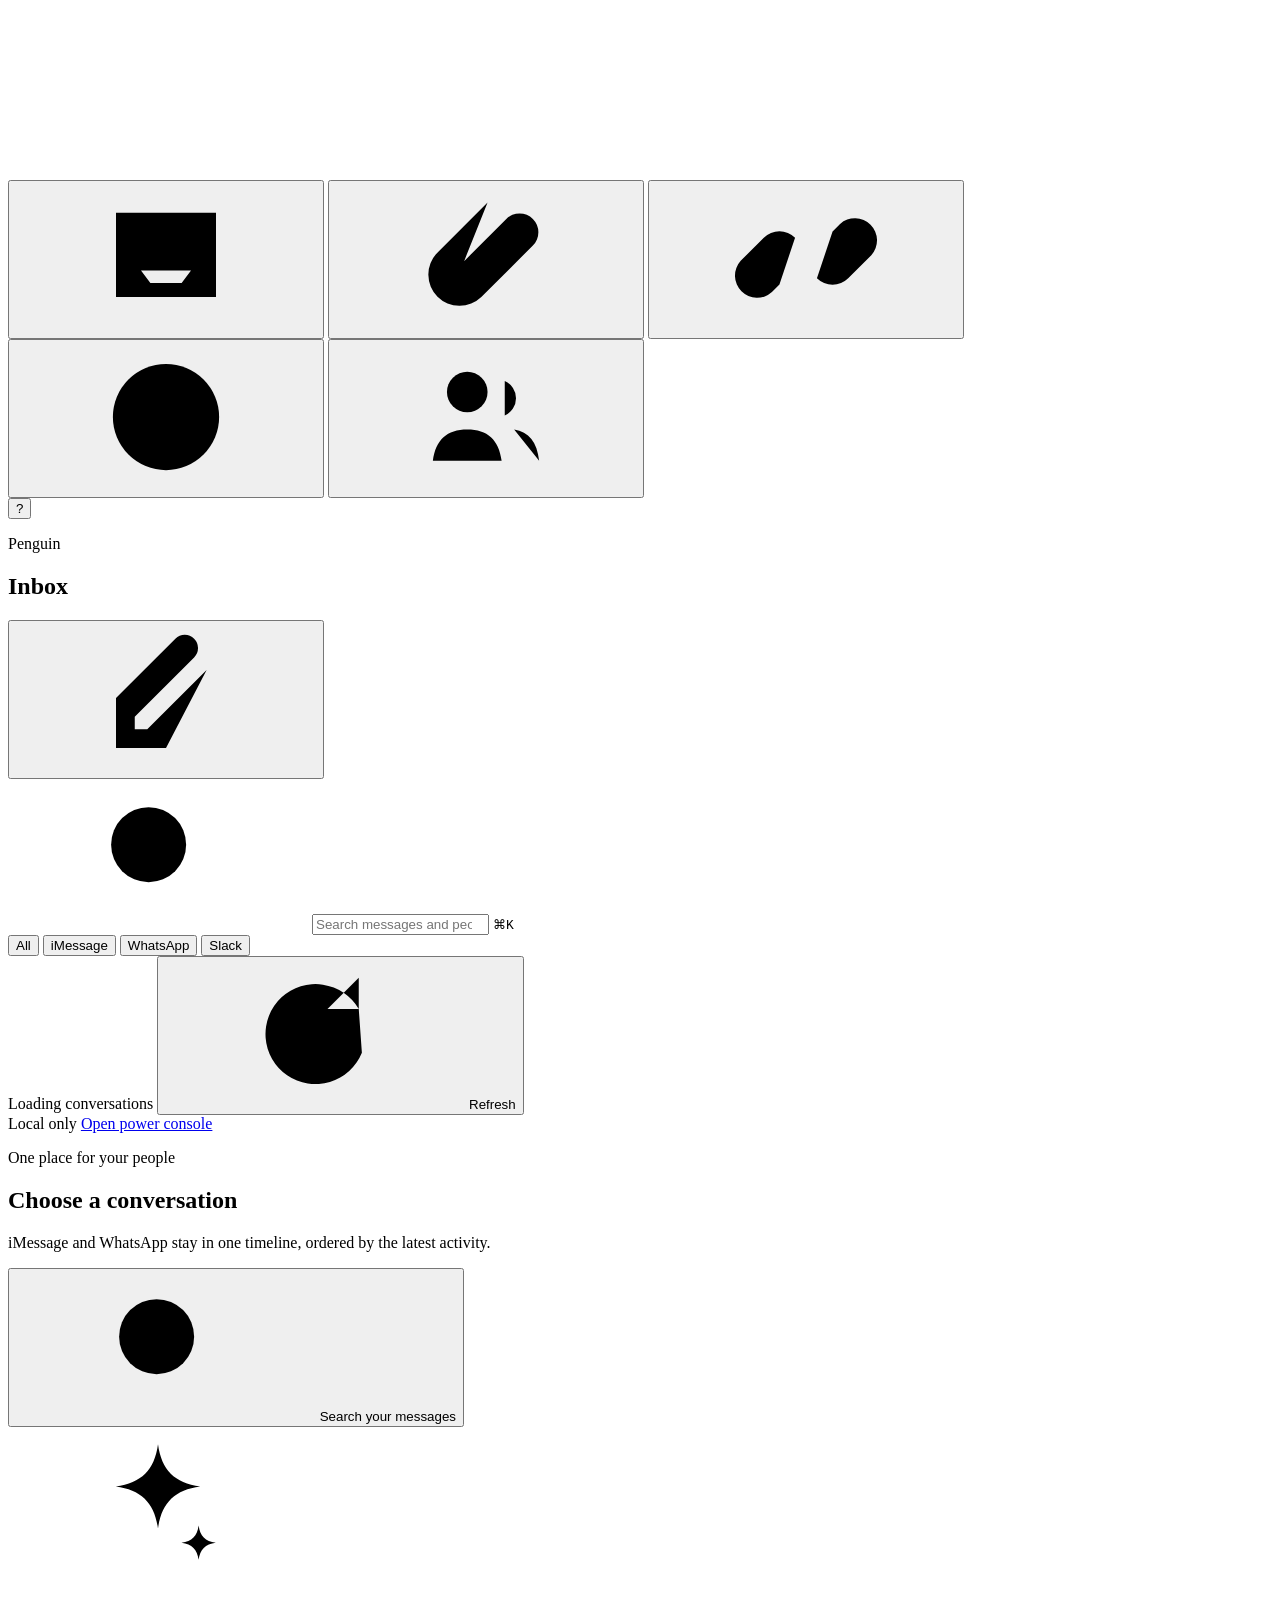
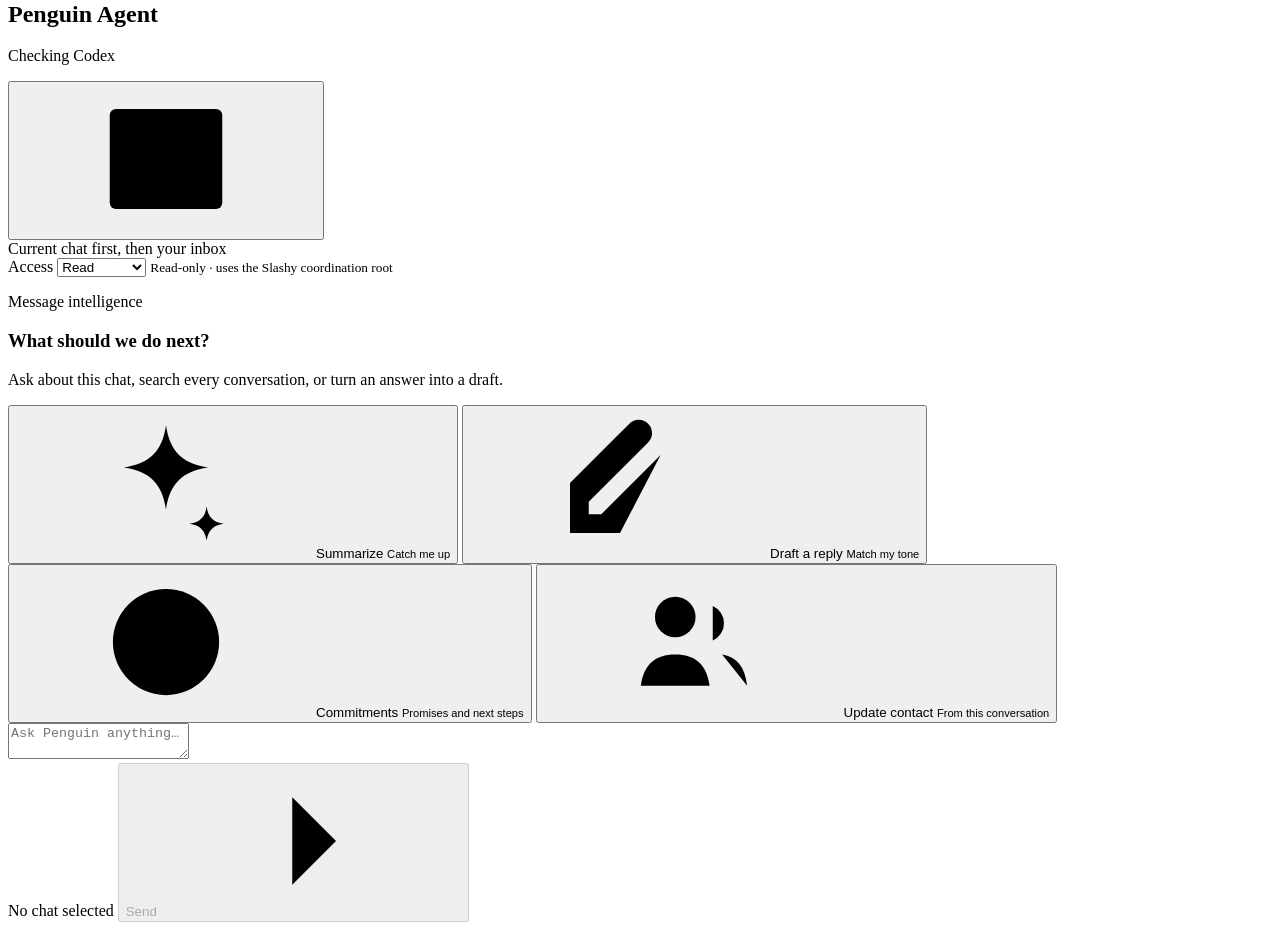
==== server/ui/inbox.html @ b7a78e9c "fix(ui): harden live QA and cache startup" ====
<!doctype html>
<html lang="en">
  <head>
    <meta charset="utf-8" />
    <meta name="viewport" content="width=device-width, initial-scale=1" />
    <meta name="color-scheme" content="light" />
    <title>Penguin</title>
    <link rel="icon" href="data:," />
    <link rel="stylesheet" href="/penguin-connect/ui/inbox.css" />
  </head>
  <body>
    <svg class="icon-sprite" aria-hidden="true">
      <symbol id="i-inbox" viewBox="0 0 24 24">
        <path d="M4 4.75h16v13.5H4zM4 14h4l1.5 2h5l1.5-2h4" />
      </symbol>
      <symbol id="i-people" viewBox="0 0 24 24">
        <circle cx="9" cy="8" r="3.25" />
        <path d="M3.5 19c.45-3.35 2.25-5 5.5-5s5.05 1.65 5.5 5M15 6.25a3 3 0 0 1 0 5.5M16.5 14c2.35.35 3.68 2.02 4 5" />
      </symbol>
      <symbol id="i-search" viewBox="0 0 24 24">
        <circle cx="10.5" cy="10.5" r="6" />
        <path d="m15 15 4.25 4.25" />
      </symbol>
      <symbol id="i-spark" viewBox="0 0 24 24">
        <path d="M12 2.75c.55 4.1 2.65 6.2 6.75 6.75-4.1.55-6.2 2.65-6.75 6.75-.55-4.1-2.65-6.2-6.75-6.75C9.35 8.95 11.45 6.85 12 2.75Z" />
        <path d="M18.5 15.75c.23 1.7 1.05 2.52 2.75 2.75-1.7.23-2.52 1.05-2.75 2.75-.23-1.7-1.05-2.52-2.75-2.75 1.7-.23 2.52-1.05 2.75-2.75Z" />
      </symbol>
      <symbol id="i-compose" viewBox="0 0 24 24">
        <path d="M12 20H4v-8l9.5-9.5a2.12 2.12 0 0 1 3 3L7 15v2h2l9.5-9.5" />
      </symbol>
      <symbol id="i-refresh" viewBox="0 0 24 24">
        <path d="M19 8a8 8 0 1 0 .5 7M19 3v5h-5" />
      </symbol>
      <symbol id="i-panel" viewBox="0 0 24 24">
        <rect x="3" y="4" width="18" height="16" rx="1" />
        <path d="M15 4v16" />
      </symbol>
      <symbol id="i-paperclip" viewBox="0 0 24 24">
        <path d="m8.5 12.5 6.75-6.75a3 3 0 1 1 4.25 4.25l-8.25 8.25a5 5 0 0 1-7.07-7.07l8.07-8.08M6.3 13.3l7.45-7.45" />
      </symbol>
      <symbol id="i-send" viewBox="0 0 24 24">
        <path d="m3.5 4 17 8-17 8 3-8-3-8Z" />
        <path d="M6.5 12h14" />
      </symbol>
      <symbol id="i-close" viewBox="0 0 24 24">
        <path d="m6 6 12 12M18 6 6 18" />
      </symbol>
      <symbol id="i-copy" viewBox="0 0 24 24">
        <rect x="8" y="8" width="11" height="11" rx="1" />
        <path d="M16 8V5H5v11h3" />
      </symbol>
      <symbol id="i-arrow" viewBox="0 0 24 24">
        <path d="m9 5 7 7-7 7" />
      </symbol>
      <symbol id="i-reply" viewBox="0 0 24 24">
        <path d="m9.5 7-5 5 5 5" />
        <path d="M5 12h7.25c4.1 0 6.25 2 6.25 6" />
      </symbol>
      <symbol id="i-note" viewBox="0 0 24 24">
        <path d="M5 3.75h14v16.5H5zM8.5 8h7M8.5 12h7M8.5 16h4" />
      </symbol>
      <symbol id="i-clock" viewBox="0 0 24 24">
        <circle cx="12" cy="12" r="8.5" />
        <path d="M12 7.5V12l3.25 2" />
      </symbol>
      <symbol id="i-link" viewBox="0 0 24 24">
        <path d="M9.5 14.5 14.5 9.5M7.75 16.25l-1.2 1.2a3.54 3.54 0 0 1-5-5l3.7-3.7a3.54 3.54 0 0 1 5 0M16.25 7.75l1.2-1.2a3.54 3.54 0 0 1 5 5l-3.7 3.7a3.54 3.54 0 0 1-5 0" />
      </symbol>
      <symbol id="i-folder" viewBox="0 0 24 24">
        <path d="M3.5 6.5h6l2 2h9v10h-17z" />
      </symbol>
      <symbol id="i-pin" viewBox="0 0 24 24">
        <path d="M8 3.5h8M9 3.5l1 6-4 3v2h12v-2l-4-3 1-6M12 14.5v6" />
      </symbol>
      <symbol id="i-more" viewBox="0 0 24 24">
        <circle cx="5" cy="12" r="1" />
        <circle cx="12" cy="12" r="1" />
        <circle cx="19" cy="12" r="1" />
      </symbol>
      <symbol id="i-trash" viewBox="0 0 24 24">
        <path d="M4.5 7h15M9 3.5h6l1 3.5H8l1-3.5ZM7 7l.75 13.5h8.5L17 7M10 10.5v6M14 10.5v6" />
      </symbol>
    </svg>

    <main class="app-shell">
      <nav class="app-nav" aria-label="Penguin navigation">
        <div class="brand-mark" aria-label="Penguin">
          <img src="/penguin-connect/ui/penguin-logo.png" alt="">
        </div>
        <div class="nav-stack">
          <button class="nav-button active" type="button" data-view="inbox" title="Inbox" aria-label="Inbox">
            <svg><use href="#i-inbox"></use></svg>
          </button>
          <button class="nav-button" type="button" data-view="files" title="Files" aria-label="Files">
            <svg><use href="#i-paperclip"></use></svg>
          </button>
          <button class="nav-button" type="button" data-view="links" title="Links" aria-label="Links">
            <svg><use href="#i-link"></use></svg>
          </button>
          <button class="nav-button" type="button" data-view="queue" title="Queue" aria-label="Queue">
            <svg><use href="#i-clock"></use></svg>
          </button>
          <button class="nav-button" type="button" data-view="people" title="People" aria-label="People">
            <svg><use href="#i-people"></use></svg>
          </button>
        </div>
        <div class="nav-spacer"></div>
        <button class="nav-button nav-help-button" id="shortcutHelpButton" type="button" title="Keyboard shortcuts (?)" aria-label="Keyboard shortcuts">
          <span>?</span>
        </button>
        <div class="connection-orbit" id="connectionOrbit" title="Checking local bridge">
          <span></span>
        </div>
      </nav>

      <section class="conversation-pane" aria-label="Conversations and contacts">
        <header class="pane-header">
          <div>
            <p class="overline">Penguin</p>
            <h1 id="paneTitle">Inbox</h1>
          </div>
          <div class="pane-header-actions">
            <button class="icon-button" id="addContactButton" type="button" title="Add or update contact" aria-label="Add or update contact" hidden>
              <svg><use href="#i-people"></use></svg>
            </button>
            <button class="icon-button" id="composeButton" type="button" title="New message" aria-label="New message">
              <svg><use href="#i-compose"></use></svg>
            </button>
          </div>
        </header>

        <label class="global-search">
          <svg><use href="#i-search"></use></svg>
          <input id="globalSearch" type="search" placeholder="Search messages and people" autocomplete="off" />
          <kbd>⌘K</kbd>
        </label>

        <div class="source-tabs" id="sourceTabs" role="group" aria-label="Message source">
          <button class="active" type="button" data-source="all">All</button>
          <button type="button" data-source="imessage"><span class="source-dot imessage"></span>iMessage</button>
          <button type="button" data-source="whatsapp"><span class="source-dot whatsapp"></span>WhatsApp</button>
          <button type="button" data-source="slack"><span class="source-dot slack"></span>Slack</button>
        </div>
        <div class="label-bar" id="labelBar" aria-label="Conversation folders"></div>

        <div class="list-summary">
          <span id="listSummary">Loading conversations</span>
          <button class="text-button" id="refreshButton" type="button">
            <svg><use href="#i-refresh"></use></svg>
            Refresh
          </button>
        </div>

        <div class="pane-list" id="conversationList" role="list" aria-live="polite"></div>
        <div class="pane-list people-list" id="peopleList" role="list" aria-live="polite" hidden></div>
        <div class="pane-list files-list" id="filesList" role="list" aria-live="polite" hidden></div>
        <div class="pane-list links-list" id="linksList" role="list" aria-live="polite" hidden></div>
        <div class="pane-list queue-list" id="queueList" role="list" aria-live="polite" hidden></div>
        <div class="pane-list search-list" id="searchList" role="list" aria-live="polite" hidden></div>

        <footer class="pane-footer">
          <span id="syncStatus"><span class="status-dot"></span> Local only</span>
          <a href="/penguin-connect/console">Open power console</a>
        </footer>
      </section>

      <section class="thread-pane" aria-label="Selected conversation">
        <div class="thread-empty" id="threadEmpty">
          <div class="empty-emblem">
            <span></span><span></span><span></span>
          </div>
          <p class="overline">One place for your people</p>
          <h2>Choose a conversation</h2>
          <p>iMessage and WhatsApp stay in one timeline, ordered by the latest activity.</p>
          <button class="secondary-button" type="button" id="emptySearchButton">
            <svg><use href="#i-search"></use></svg>
            Search your messages
          </button>
        </div>

        <div class="thread-content" id="threadContent" hidden>
          <header class="thread-header">
            <div class="person-avatar large" id="threadAvatar"></div>
            <div class="thread-identity">
              <div class="thread-name-row">
                <h2 id="threadTitle">Conversation</h2>
                <span class="provider-pill" id="threadProvider"></span>
              </div>
              <p id="threadSubtitle"></p>
            </div>
            <div class="thread-header-actions">
              <button class="icon-button" id="threadNoteButton" type="button" title="Conversation note (E)" aria-label="Edit conversation note">
                <svg><use href="#i-note"></use></svg>
              </button>
              <button class="icon-button" id="threadLabelButton" type="button" title="Organize with labels (L)" aria-label="Organize conversation with labels (L)">
                <svg><use href="#i-folder"></use></svg>
              </button>
              <button class="icon-button" id="threadReminderButton" type="button" title="Follow-up reminder (H)" aria-label="Set follow-up reminder">
                <svg><use href="#i-clock"></use></svg>
              </button>
              <button class="icon-button" id="threadSearchButton" type="button" title="Search this conversation" aria-label="Search this conversation">
                <svg><use href="#i-search"></use></svg>
              </button>
              <button class="icon-button" id="threadAgentButton" type="button" title="Ask Penguin Agent" aria-label="Ask Penguin Agent">
                <svg><use href="#i-spark"></use></svg>
              </button>
            </div>
          </header>

          <div class="thread-search-bar" id="threadSearchBar" hidden>
            <label>
              <svg><use href="#i-search"></use></svg>
              <input id="threadSearch" type="search" placeholder="Find in this conversation" autocomplete="off" />
            </label>
            <span id="threadSearchCount"></span>
            <button class="icon-button compact" id="closeThreadSearchButton" type="button" title="Close search" aria-label="Close search">
              <svg><use href="#i-close"></use></svg>
            </button>
          </div>
          <div class="pinned-messages-bar" id="pinnedMessagesBar" hidden aria-label="Pinned messages"></div>

          <div class="message-list" id="messageList" role="log" aria-live="polite"></div>
          <div
            class="reaction-popover"
            id="reactionPopover"
            role="dialog"
            aria-label="React to message"
            aria-modal="false"
            hidden
          >
            <div class="reaction-popover-heading">
              <strong>React</strong>
              <span id="reactionProviderLabel">Slack</span>
            </div>
            <div class="reaction-options" role="group" aria-label="Choose a reaction">
              <button type="button" data-reaction-name="+1" data-reaction-emoji="👍" title="Thumbs up">👍</button>
              <button type="button" data-reaction-name="heart" data-reaction-emoji="❤️" title="Heart">❤️</button>
              <button type="button" data-reaction-name="joy" data-reaction-emoji="😂" title="Laugh">😂</button>
              <button type="button" data-reaction-name="tada" data-reaction-emoji="🎉" title="Celebrate">🎉</button>
              <button type="button" data-reaction-name="eyes" data-reaction-emoji="👀" title="Looking">👀</button>
              <button type="button" data-reaction-name="white_check_mark" data-reaction-emoji="✅" title="Done">✅</button>
            </div>
            <button class="reaction-more-button" id="reactionMoreButton" type="button">More in Slack</button>
          </div>
          <div
            class="message-action-popover"
            id="messageActionPopover"
            role="menu"
            aria-label="Message actions"
            hidden
          >
            <button type="button" role="menuitem" data-message-operation="note">
              <svg><use href="#i-note"></use></svg>
              <span data-message-note-label>Add private note</span>
            </button>
            <button type="button" role="menuitem" data-message-operation="edit">
              <svg><use href="#i-compose"></use></svg>
              Edit message
            </button>
            <button class="destructive" type="button" role="menuitem" data-message-operation="delete">
              <svg><use href="#i-trash"></use></svg>
              Delete message
            </button>
          </div>

          <div class="composer-wrap">
            <div class="scheduled-queue" id="scheduledQueue" aria-label="Scheduled message queue" hidden></div>
            <div class="attachment-preview" id="attachmentPreview" hidden></div>
            <div class="composer-reply-context" id="composerReplyContext" hidden>
              <span class="composer-reply-icon"><svg><use href="#i-reply"></use></svg></span>
              <span class="composer-reply-copy">
                <strong id="composerReplyTitle">Replying to message</strong>
                <small id="composerReplySnippet"></small>
              </span>
              <button class="composer-reply-clear" id="clearReplyTargetButton" type="button" title="Cancel reply" aria-label="Cancel reply">
                <svg><use href="#i-close"></use></svg>
              </button>
            </div>
            <div class="composer" id="messageComposerShell">
              <textarea id="messageComposer" rows="1" placeholder="Write a message" aria-label="Write a message"></textarea>
              <div class="mention-suggestions" id="mentionSuggestions" role="listbox" aria-label="Mention a participant" hidden></div>
              <span class="composer-ai-state" id="composerAiState" aria-live="polite" hidden>
                <svg><use href="#i-spark"></use></svg>
                Rewriting…
              </span>
              <div class="composer-toolbar">
                <div class="composer-tools">
                  <label class="attach-button" for="attachmentInput" title="Attach files" aria-label="Attach files">
                    <svg><use href="#i-paperclip"></use></svg>
                  </label>
                  <input id="attachmentInput" type="file" multiple hidden />
                  <button class="gif-button" id="gifButton" type="button" title="Find a GIF (⌘G)" aria-label="Find a GIF">GIF</button>
                  <button class="mention-button" id="mentionButton" type="button" title="Mention a participant (@)" aria-label="Mention a participant">@</button>
                  <button class="writing-button" id="writingButton" type="button" title="Write with Codex (⌘J)" aria-label="Write with Codex (⌘J)">
                    <svg><use href="#i-spark"></use></svg>
                  </button>
                </div>
                <div class="composer-tools composer-tools-right">
                  <label class="auto-translate-toggle" title="Automatically translate clearly non-English messages">
                    <input id="autoTranslateToggle" type="checkbox" checked />
                    Translate
                  </label>
                  <button class="schedule-send-button" id="scheduleSendButton" type="button" title="Schedule message (⌘⇧L)" aria-label="Schedule message" disabled>
                    <svg><use href="#i-clock"></use></svg>
                  </button>
                  <button class="send-button" id="sendButton" type="button" title="Send message (Enter)" aria-label="Send message" disabled>
                    <svg><use href="#i-send"></use></svg>
                  </button>
                </div>
              </div>
            </div>
            <div class="composer-meta">
              <span id="composerStatus">Messages never leave this Mac except through their original service.</span>
              <span><kbd>↵</kbd> send · <kbd>⌘⇧↵</kbd> now · <kbd>⌘⇧L</kbd> later</span>
            </div>
          </div>
        </div>
      </section>

      <aside class="agent-pane" id="agentPane" aria-label="Penguin Agent">
        <header class="agent-header">
          <div class="agent-title">
            <span class="agent-mark"><svg><use href="#i-spark"></use></svg></span>
            <div>
              <h2>Penguin Agent</h2>
              <p id="agentStatus">Checking Codex</p>
            </div>
          </div>
          <button class="icon-button agent-close-button" id="closeAgentButton" type="button" title="Close agent (⌘/)" aria-label="Close Penguin Agent">
            <svg><use href="#i-panel"></use></svg>
          </button>
        </header>

        <div class="agent-body">
          <section class="agent-control-strip" aria-label="Agent context and workspace access">
            <div class="agent-context">
              <span class="context-orbit"></span>
              <span id="agentScopeSummary">Current chat first, then your inbox</span>
            </div>
            <label class="agent-workspace-mode">
              <span>Access</span>
              <select id="agentModeSelect" aria-label="Penguin Agent workspace access">
                <option value="read">Read</option>
                <option value="ask">Ask first</option>
                <option value="yolo">Full access</option>
              </select>
              <small id="agentModeHelp">Read-only · uses the Slashy coordination root</small>
            </label>
          </section>

          <div class="agent-welcome" id="agentWelcome">
            <p class="agent-eyebrow">Message intelligence</p>
            <h3>What should we do next?</h3>
            <p>Ask about this chat, search every conversation, or turn an answer into a draft.</p>
          </div>

          <div class="agent-quick-actions" id="agentQuickActions">
            <button type="button" data-agent-action="summary">
              <span><svg><use href="#i-spark"></use></svg>Summarize</span>
              <small>Catch me up</small>
            </button>
            <button type="button" data-agent-action="reply">
              <span><svg><use href="#i-compose"></use></svg>Draft a reply</span>
              <small>Match my tone</small>
            </button>
            <button type="button" data-agent-action="commitments">
              <span><svg><use href="#i-clock"></use></svg>Commitments</span>
              <small>Promises and next steps</small>
            </button>
            <button type="button" data-agent-action="contact">
              <span><svg><use href="#i-people"></use></svg>Update contact</span>
              <small>From this conversation</small>
            </button>
          </div>

          <div class="agent-answer" id="agentAnswer" hidden>
            <div class="agent-answer-head">
              <span>Agent chat</span>
              <div>
                <button class="text-button" id="retryAgentAnswerButton" type="button">Retry</button>
                <button class="text-button" id="copyAgentAnswerButton" type="button">
                  <svg><use href="#i-copy"></use></svg>
                  Copy
                </button>
              </div>
            </div>
            <div class="agent-answer-content" id="agentAnswerContent"></div>
            <details class="agent-activity" id="agentActivity" open hidden>
              <summary>
                <span>Live activity</span>
                <small id="agentActivityStatus">Starting…</small>
              </summary>
              <div class="agent-activity-list" id="agentActivityList"></div>
            </details>
            <section class="agent-sources" id="agentSources" hidden aria-label="Sources used">
              <div class="agent-sources-head">
                <strong>Sources used</strong>
                <small>Chats Penguin searched for this answer</small>
              </div>
              <div class="agent-references" id="agentReferences"></div>
            </section>
            <button class="secondary-button full-width" id="agentContactActionButton" type="button" hidden>
              Review contact update
            </button>
            <button class="secondary-button full-width" id="useAgentAnswerButton" type="button">
              Use as message draft
            </button>
          </div>
        </div>

        <div class="agent-composer">
          <textarea id="agentQuestion" rows="2" placeholder="Ask Penguin anything…" aria-label="Ask Penguin Agent"></textarea>
          <div>
            <span id="agentContextLabel">No chat selected</span>
            <button class="agent-send-button" id="askAgentButton" type="button" disabled>
              Send
              <svg><use href="#i-arrow"></use></svg>
            </button>
          </div>
        </div>
      </aside>
    </main>

    <dialog class="compose-dialog" id="composeDialog" aria-labelledby="composeDialogTitle">
      <form method="dialog">
        <header>
          <div>
            <p class="overline">Start from a person</p>
            <h2 id="composeDialogTitle">New message</h2>
          </div>
          <button class="icon-button" value="cancel" title="Close" aria-label="Close">
            <svg><use href="#i-close"></use></svg>
          </button>
        </header>
        <label class="dialog-search">
          <svg><use href="#i-search"></use></svg>
          <input id="composeSearch" type="search" placeholder="Search contacts or existing chats" autocomplete="off" />
        </label>
        <div class="compose-results" id="composeResults" role="list"></div>
        <p class="dialog-note">New outbound threads use an existing safe route. The power console can stage a brand-new Apple Messages draft.</p>
      </form>
    </dialog>

    <dialog class="compose-dialog message-edit-dialog" id="messageEditDialog" aria-labelledby="messageEditDialogTitle">
      <form id="messageEditForm">
        <header>
          <div>
            <p class="overline" id="messageEditProviderLabel">Slack</p>
            <h2 id="messageEditDialogTitle">Edit message</h2>
          </div>
          <button class="icon-button" type="button" id="closeMessageEditButton" title="Close" aria-label="Close edit message">
            <svg><use href="#i-close"></use></svg>
          </button>
        </header>
        <div class="message-mutation-body">
          <label for="messageEditText">Message</label>
          <textarea id="messageEditText" rows="6" maxlength="20000" required></textarea>
          <p class="message-mutation-status" id="messageEditStatus" aria-live="polite"></p>
        </div>
        <div class="conversation-meta-actions">
          <button class="secondary-button" type="button" id="cancelMessageEditButton">Cancel</button>
          <button class="agent-send-button" type="submit" id="saveMessageEditButton">Save edit</button>
        </div>
      </form>
    </dialog>

    <dialog class="compose-dialog message-edit-dialog message-note-dialog" id="messageNoteDialog" aria-labelledby="messageNoteDialogTitle">
      <form id="messageNoteForm">
        <header>
          <div>
            <p class="overline">Private · stored locally</p>
            <h2 id="messageNoteDialogTitle">Note on message</h2>
          </div>
          <button class="icon-button" type="button" id="closeMessageNoteButton" title="Close" aria-label="Close message note">
            <svg><use href="#i-close"></use></svg>
          </button>
        </header>
        <div class="message-mutation-body">
          <blockquote class="message-note-preview" id="messageNotePreview"></blockquote>
          <label for="messageNoteText">Note</label>
          <textarea id="messageNoteText" rows="5" maxlength="2000" placeholder="Add context, a decision, or what to remember"></textarea>
          <p class="message-mutation-status" id="messageNoteStatus" aria-live="polite">Included in local message search.</p>
        </div>
        <div class="conversation-meta-actions">
          <button class="text-button message-note-clear" type="button" id="clearMessageNoteButton">Clear note</button>
          <span class="action-spacer"></span>
          <button class="secondary-button" type="button" id="cancelMessageNoteButton">Cancel</button>
          <button class="agent-send-button" type="submit" id="saveMessageNoteButton">Save note</button>
        </div>
      </form>
    </dialog>

    <dialog
      class="compose-dialog message-delete-dialog"
      id="messageDeleteDialog"
      role="alertdialog"
      aria-modal="true"
      aria-labelledby="messageDeleteDialogTitle"
      aria-describedby="messageDeleteDialogDescription"
    >
      <div class="message-delete-sheet">
        <header>
          <div>
            <p class="overline" id="messageDeleteProviderLabel">Slack</p>
            <h2 id="messageDeleteDialogTitle">Delete message?</h2>
          </div>
          <button class="icon-button" type="button" id="closeMessageDeleteButton" title="Close" aria-label="Close delete confirmation">
            <svg><use href="#i-close"></use></svg>
          </button>
        </header>
        <div class="message-mutation-body">
          <p id="messageDeleteDialogDescription">This removes the message from Slack for everyone. It cannot be undone here.</p>
          <blockquote id="messageDeletePreview"></blockquote>
          <p class="message-mutation-status" id="messageDeleteStatus" aria-live="polite"></p>
        </div>
        <div class="conversation-meta-actions">
          <button class="secondary-button" type="button" id="cancelMessageDeleteButton">Cancel</button>
          <button class="agent-send-button destructive-button" type="button" id="confirmMessageDeleteButton">Delete from Slack</button>
        </div>
      </div>
    </dialog>

    <dialog class="compose-dialog gif-dialog" id="gifDialog" aria-labelledby="gifDialogTitle">
      <div class="gif-picker">
        <header>
          <div>
            <p class="overline">Powered by GIPHY</p>
            <h2 id="gifDialogTitle">Find a GIF</h2>
          </div>
          <button class="icon-button" type="button" id="closeGifButton" title="Close" aria-label="Close GIF picker">
            <svg><use href="#i-close"></use></svg>
          </button>
        </header>
        <label class="dialog-search">
          <svg><use href="#i-search"></use></svg>
          <input id="gifSearch" type="search" placeholder="Search reactions and GIFs" autocomplete="off" />
        </label>
        <div class="gif-results" id="gifResults" role="listbox" aria-label="GIF results"></div>
        <p class="dialog-note" id="gifStatus">
          Arrow keys move · Enter adds to your message · <a href="https://giphy.com/" target="_blank" rel="noreferrer">GIPHY</a>
        </p>
      </div>
    </dialog>

    <dialog class="compose-dialog contact-card-dialog" id="contactCardDialog" aria-labelledby="contactCardTitle">
      <div class="contact-card">
        <header>
          <div>
            <p class="overline">Contact</p>
            <h2 id="contactCardTitle">Person</h2>
            <p class="contact-card-subtitle" id="contactCardSubtitle"></p>
          </div>
          <button class="icon-button" type="button" id="closeContactCardButton" title="Close" aria-label="Close contact card">
            <svg><use href="#i-close"></use></svg>
          </button>
        </header>
        <div class="contact-card-details" id="contactCardDetails"></div>
        <div class="contact-card-section">
          <span class="search-section-title"><span>Conversations</span><span id="contactCardConversationCount">0</span></span>
          <div class="contact-card-conversations" id="contactCardConversations"></div>
        </div>
        <div class="conversation-meta-actions">
          <button class="secondary-button" type="button" id="editContactCardButton">Edit contact</button>
          <button class="agent-send-button" type="button" id="doneContactCardButton">Done</button>
        </div>
      </div>
    </dialog>

    <dialog class="compose-dialog contact-dialog" id="contactDialog" aria-labelledby="contactDialogTitle">
      <form id="contactForm">
        <header>
          <div>
            <p class="overline">Apple Contacts</p>
            <h2 id="contactDialogTitle">Add or update contact</h2>
          </div>
          <button class="icon-button" type="button" id="closeContactDialogButton" title="Close" aria-label="Close">
            <svg><use href="#i-close"></use></svg>
          </button>
        </header>
        <div class="conversation-meta-fields contact-fields">
          <label>
            <span>Existing phone or email (optional)</span>
            <input id="contactMatchHandle" type="text" placeholder="Fill this to update an existing contact" />
          </label>
          <div class="contact-name-fields">
            <label><span>First name</span><input id="contactFirstName" type="text" autocomplete="given-name" /></label>
            <label><span>Last name</span><input id="contactLastName" type="text" autocomplete="family-name" /></label>
          </div>
          <label><span>Organization</span><input id="contactOrganization" type="text" autocomplete="organization" /></label>
          <label><span>Phone</span><input id="contactPhone" type="tel" autocomplete="tel" /></label>
          <label><span>Email</span><input id="contactEmail" type="email" autocomplete="email" /></label>
        </div>
        <div class="conversation-meta-actions">
          <button class="secondary-button" type="button" id="cancelContactButton">Cancel</button>
          <button class="agent-send-button" type="submit" id="saveContactButton">Save contact</button>
        </div>
      </form>
    </dialog>

    <dialog class="compose-dialog conversation-meta-dialog" id="conversationMetaDialog" aria-labelledby="conversationMetaTitle">
      <form id="conversationMetaForm">
        <header>
          <div>
            <p class="overline">Conversation details</p>
            <h2 id="conversationMetaTitle">Organize conversation</h2>
          </div>
          <button class="icon-button" type="button" id="closeConversationMetaButton" title="Close" aria-label="Close">
            <svg><use href="#i-close"></use></svg>
          </button>
        </header>
        <div class="conversation-meta-fields">
          <label class="conversation-label-field">
            <span>Custom conversation name</span>
            <input id="conversationTitleInput" type="text" maxlength="160" placeholder="Keep the native name" />
          </label>
          <div class="conversation-avatar-field">
            <span class="conversation-avatar-preview" id="conversationAvatarPreview"></span>
            <label class="secondary-button conversation-avatar-upload" for="conversationAvatarInput">Choose group image</label>
            <input id="conversationAvatarInput" type="file" accept="image/png,image/jpeg,image/webp,image/gif" hidden />
            <button class="text-button" id="removeConversationAvatarButton" type="button">Remove</button>
          </div>
          <div class="conversation-participants-field" id="conversationParticipantsField" hidden>
            <span>Participants</span>
            <div class="conversation-participant-list" id="conversationParticipantList"></div>
            <button class="secondary-button" id="manageParticipantsButton" type="button">Manage in provider</button>
            <small>Participant membership is changed in the native iMessage or WhatsApp group.</small>
          </div>
          <label>
            <span>Private note</span>
            <textarea id="conversationNote" rows="6" placeholder="Add context, decisions, or anything to remember"></textarea>
          </label>
          <label>
            <span>Follow up</span>
            <input id="conversationFollowUp" type="datetime-local" />
          </label>
          <label class="conversation-label-field">
            <span>Labels / folders</span>
            <input id="conversationLabels" type="text" placeholder="Friends, Work, Waiting" />
            <small>Separate labels with commas. They become folders in the inbox.</small>
          </label>
        </div>
        <div class="conversation-meta-actions">
          <button class="secondary-button" type="button" id="clearConversationFollowUpButton">Clear reminder</button>
          <button class="agent-send-button" type="submit">Save</button>
        </div>
      </form>
    </dialog>

    <dialog class="compose-dialog label-picker-dialog" id="labelPickerDialog" aria-labelledby="labelPickerTitle" tabindex="-1">
      <div class="label-picker">
        <header>
          <div>
            <p class="overline">Organize conversation</p>
            <h2 id="labelPickerTitle">Labels</h2>
          </div>
          <button class="icon-button" type="button" id="closeLabelPickerButton" title="Close" aria-label="Close labels">
            <svg><use href="#i-close"></use></svg>
          </button>
        </header>
        <div class="label-picker-options" id="labelPickerOptions"></div>
        <form class="label-picker-create" id="labelPickerCreateForm">
          <input id="newLabelInput" type="text" maxlength="48" placeholder="Create a label" autocomplete="off" />
          <button class="secondary-button" type="submit">Add</button>
        </form>
        <div class="conversation-meta-actions">
          <span class="label-picker-hint"><kbd>1–9</kbd> toggle · <kbd>↵</kbd> apply</span>
          <button class="agent-send-button" type="button" id="applyLabelsButton">Apply labels</button>
        </div>
      </div>
    </dialog>

    <dialog class="compose-dialog conversation-meta-dialog schedule-dialog" id="scheduleDialog" aria-labelledby="scheduleDialogTitle">
      <form id="scheduleForm">
        <header>
          <div>
            <p class="overline">Local delivery queue</p>
            <h2 id="scheduleDialogTitle">Schedule message</h2>
          </div>
          <button class="icon-button" type="button" id="closeScheduleButton" title="Close" aria-label="Close">
            <svg><use href="#i-close"></use></svg>
          </button>
        </header>
        <div class="schedule-dialog-body">
          <label>
            <span>Send at</span>
            <input id="scheduleAt" type="datetime-local" required />
          </label>
          <div class="schedule-preview" id="schedulePreview"></div>
          <p>Penguin stores this locally and retries automatically if the provider is offline.</p>
        </div>
        <div class="conversation-meta-actions">
          <button class="secondary-button" type="button" id="cancelScheduleButton">Cancel</button>
          <button class="agent-send-button" type="submit" id="confirmScheduleButton">Add to queue</button>
        </div>
      </form>
    </dialog>

    <dialog class="compose-dialog writing-dialog" id="writingDialog" aria-labelledby="writingDialogTitle">
      <div>
        <header>
          <div>
            <p class="overline">Your signed-in Codex session</p>
            <h2 id="writingDialogTitle">Write with Codex</h2>
          </div>
          <button class="icon-button" type="button" id="closeWritingButton" title="Close" aria-label="Close writing assistant">
            <svg><use href="#i-close"></use></svg>
          </button>
        </header>
        <div class="writing-dialog-body">
          <div class="writing-source" id="writingSource"></div>
          <div class="writing-actions" aria-label="Writing actions">
            <button type="button" data-writing-action="grammar">Fix grammar</button>
            <button type="button" data-writing-action="concise">Make concise</button>
            <button type="button" data-writing-action="warm">Make warmer</button>
            <button type="button" data-writing-action="reply">Draft a reply</button>
          </div>
          <label class="writing-custom">
            <span>Or tell Codex what to change</span>
            <textarea id="writingInstruction" rows="2" placeholder="Make this clearer and keep my casual tone"></textarea>
          </label>
          <button class="secondary-button full-width" type="button" id="runWritingButton">Apply instruction</button>
          <p class="writing-status" id="writingStatus">Inference uses your Codex subscription.</p>
          <div class="writing-result" id="writingResult" hidden></div>
        </div>
        <div class="conversation-meta-actions">
          <button class="secondary-button" type="button" id="cancelWritingButton">Cancel</button>
          <button class="agent-send-button" type="button" id="replaceDraftButton" disabled>Replace draft</button>
        </div>
      </div>
    </dialog>

    <dialog class="compose-dialog shortcut-dialog" id="shortcutDialog" aria-labelledby="shortcutDialogTitle">
      <div class="shortcut-sheet">
        <header>
          <div>
            <p class="overline">Keyboard first</p>
            <h2 id="shortcutDialogTitle">Keyboard shortcuts</h2>
          </div>
          <button class="icon-button" type="button" id="closeShortcutButton" title="Close" aria-label="Close keyboard shortcuts">
            <svg><use href="#i-close"></use></svg>
          </button>
        </header>
        <div class="shortcut-groups">
          <section>
            <h3>Inbox</h3>
            <dl>
              <div><dt><kbd>J</kbd> <kbd>K</kbd></dt><dd>Next / previous chat</dd></div>
              <div><dt><kbd>E</kbd></dt><dd>Done / archive</dd></div>
              <div><dt><kbd>[</kbd> <kbd>]</kbd></dt><dd>Archive and move</dd></div>
              <div><dt><kbd>S</kbd></dt><dd>Star / unstar</dd></div>
              <div><dt><kbd>U</kbd></dt><dd>Read / unread</dd></div>
              <div><dt><kbd>H</kbd></dt><dd>Set reminder</dd></div>
              <div><dt><kbd>L</kbd> <kbd>V</kbd></dt><dd>Add labels</dd></div>
            </dl>
          </section>
          <section>
            <h3>Views</h3>
            <dl>
              <div><dt><kbd>⇧U</kbd></dt><dd>Unread</dd></div>
              <div><dt><kbd>⇧S</kbd></dt><dd>Starred</dd></div>
              <div><dt><kbd>⇧H</kbd></dt><dd>Reminders</dd></div>
              <div><dt><kbd>G</kbd> then <kbd>A</kbd></dt><dd>All chats</dd></div>
              <div><dt><kbd>G</kbd> then <kbd>S</kbd></dt><dd>Starred</dd></div>
              <div><dt><kbd>G</kbd> then <kbd>E</kbd></dt><dd>Done</dd></div>
              <div><dt><kbd>G</kbd> then <kbd>H</kbd></dt><dd>Reminders</dd></div>
              <div><dt><kbd>G</kbd> then <kbd>L</kbd></dt><dd>Send queue</dd></div>
            </dl>
          </section>
          <section>
            <h3>Thread</h3>
            <dl>
              <div><dt><kbd>R</kbd></dt><dd>Reply to selected message</dd></div>
              <div><dt><kbd>N</kbd></dt><dd>Note selected message</dd></div>
              <div><dt><kbd>↵</kbd> <kbd>A</kbd></dt><dd>Write a message</dd></div>
              <div><dt><kbd>↑</kbd> <kbd>↓</kbd></dt><dd>Scroll messages</dd></div>
              <div><dt><kbd>Space</kbd></dt><dd>Page down</dd></div>
              <div><dt><kbd>⇧Space</kbd></dt><dd>Page up</dd></div>
              <div><dt><kbd>⇧G</kbd></dt><dd>Jump to newest</dd></div>
              <div><dt><kbd>C</kbd></dt><dd>New message</dd></div>
            </dl>
          </section>
          <section>
            <h3>Compose & panels</h3>
            <dl>
              <div><dt><kbd>⌘J</kbd></dt><dd>Rewrite draft inline</dd></div>
              <div><dt><kbd>⌘⇧↵</kbd></dt><dd>Send immediately</dd></div>
              <div><dt><kbd>⌘⇧L</kbd></dt><dd>Send later</dd></div>
              <div><dt><kbd>⌘K</kbd> <kbd>/</kbd></dt><dd>Search</dd></div>
              <div><dt><kbd>⌘B</kbd></dt><dd>Toggle inbox</dd></div>
              <div><dt><kbd>⌘/</kbd></dt><dd>Toggle agent</dd></div>
              <div><dt><kbd>⌘G</kbd></dt><dd>Find a GIF</dd></div>
              <div><dt><kbd>?</kbd></dt><dd>Show this guide</dd></div>
            </dl>
          </section>
        </div>
      </div>
    </dialog>

    <div class="toast-region" id="toastRegion" aria-live="polite" aria-atomic="true"></div>
    <script src="/penguin-connect/ui/browser-safety.js"></script>
    <script src="/penguin-connect/ui/thread-layout.js"></script>
    <script src="/penguin-connect/ui/refresh-coordinator.js"></script>
    <script src="/penguin-connect/ui/composer-mentions.js"></script>
    <script src="/penguin-connect/ui/conversation-navigation.js"></script>
    <script src="/penguin-connect/ui/list-windowing.js"></script>
    <script src="/penguin-connect/ui/media-preview-queue.js"></script>
    <script src="/penguin-connect/ui/workspace-cache-policy.js"></script>
    <script src="/penguin-connect/ui/inbox.js"></script>
  </body>
</html>
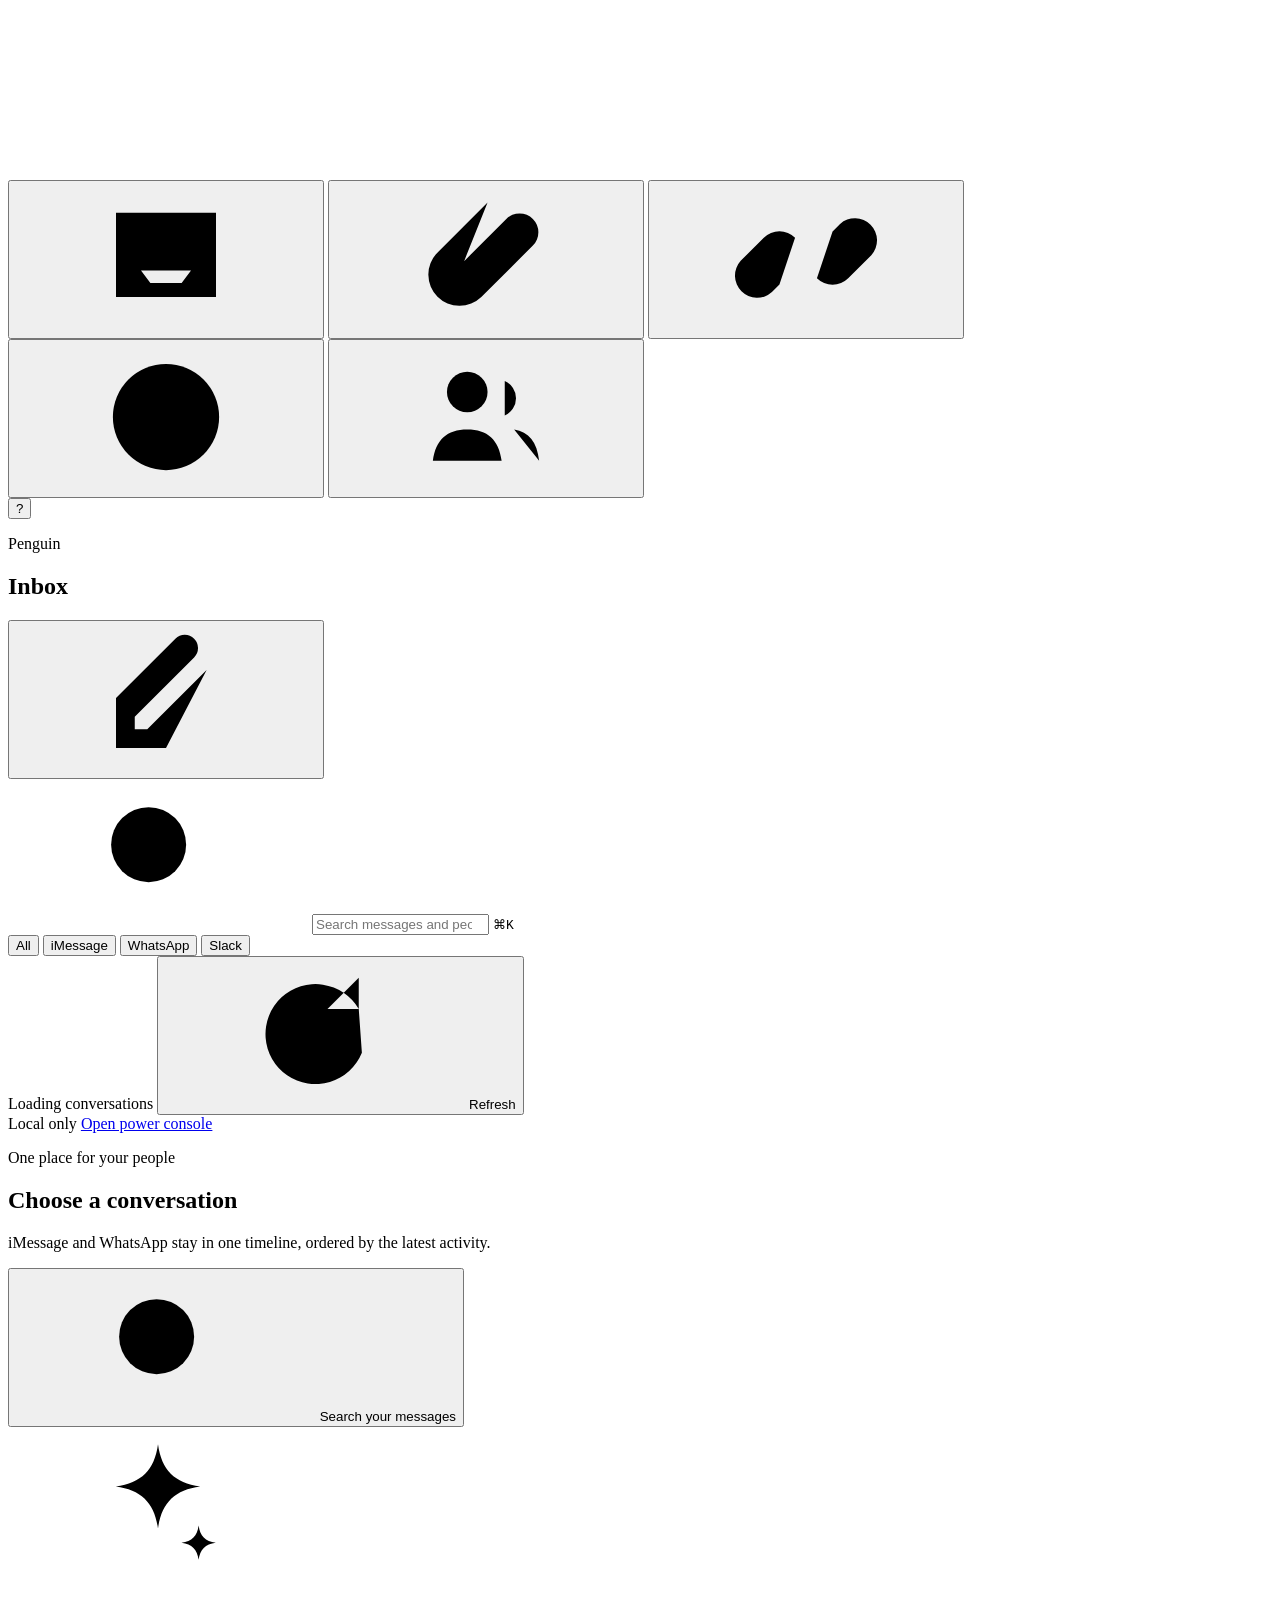
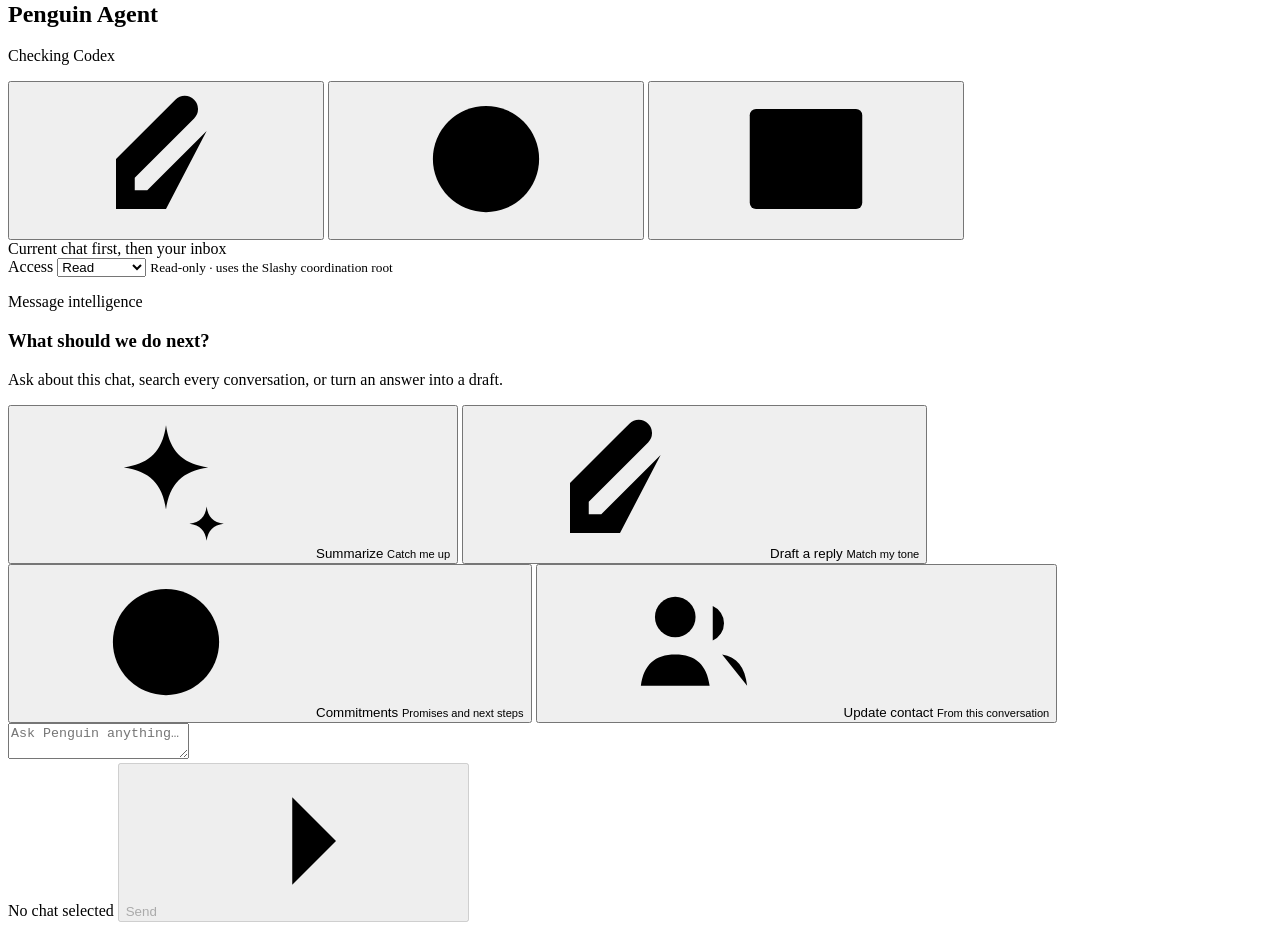
==== commit 8c93758c: "feat(agent): persist local chat history" ====
--- a/server/ui/inbox.html
+++ b/server/ui/inbox.html
@@ -189,6 +189,9 @@
               <p id="threadSubtitle"></p>
             </div>
             <div class="thread-header-actions">
+              <button class="icon-button" id="threadPinButton" type="button" title="Pin conversation (S)" aria-label="Pin conversation">
+                <svg><use href="#i-pin"></use></svg>
+              </button>
               <button class="icon-button" id="threadNoteButton" type="button" title="Conversation note (E)" aria-label="Edit conversation note">
                 <svg><use href="#i-note"></use></svg>
               </button>
@@ -326,9 +329,17 @@
               <p id="agentStatus">Checking Codex</p>
             </div>
           </div>
-          <button class="icon-button agent-close-button" id="closeAgentButton" type="button" title="Close agent (⌘/)" aria-label="Close Penguin Agent">
-            <svg><use href="#i-panel"></use></svg>
-          </button>
+          <div class="agent-header-actions">
+            <button class="icon-button agent-header-button" id="newAgentChatButton" type="button" title="New agent chat" aria-label="Start a new Penguin Agent chat">
+              <svg><use href="#i-compose"></use></svg>
+            </button>
+            <button class="icon-button agent-header-button" id="agentHistoryButton" type="button" title="Agent chat history" aria-label="Show Penguin Agent chat history" aria-expanded="false">
+              <svg><use href="#i-clock"></use></svg>
+            </button>
+            <button class="icon-button agent-close-button" id="closeAgentButton" type="button" title="Close agent (⌘/)" aria-label="Close Penguin Agent">
+              <svg><use href="#i-panel"></use></svg>
+            </button>
+          </div>
         </header>
 
         <div class="agent-body">
@@ -346,6 +357,17 @@
               </select>
               <small id="agentModeHelp">Read-only · uses the Slashy coordination root</small>
             </label>
+          </section>
+
+          <section class="agent-history-panel" id="agentHistoryPanel" hidden aria-label="Recent Penguin Agent chats">
+            <div class="agent-history-head">
+              <div>
+                <p>Recent chats</p>
+                <small id="agentHistoryCount">Saved privately on this Mac</small>
+              </div>
+              <button class="text-button" id="agentHistoryNewButton" type="button">New chat</button>
+            </div>
+            <div class="agent-history-list" id="agentHistoryList"></div>
           </section>
 
           <div class="agent-welcome" id="agentWelcome">
@@ -757,10 +779,10 @@
             <h3>Views</h3>
             <dl>
               <div><dt><kbd>⇧U</kbd></dt><dd>Unread</dd></div>
-              <div><dt><kbd>⇧S</kbd></dt><dd>Starred</dd></div>
+              <div><dt><kbd>⇧S</kbd></dt><dd>Pinned</dd></div>
               <div><dt><kbd>⇧H</kbd></dt><dd>Reminders</dd></div>
               <div><dt><kbd>G</kbd> then <kbd>A</kbd></dt><dd>All chats</dd></div>
-              <div><dt><kbd>G</kbd> then <kbd>S</kbd></dt><dd>Starred</dd></div>
+              <div><dt><kbd>G</kbd> then <kbd>S</kbd></dt><dd>Pinned</dd></div>
               <div><dt><kbd>G</kbd> then <kbd>E</kbd></dt><dd>Done</dd></div>
               <div><dt><kbd>G</kbd> then <kbd>H</kbd></dt><dd>Reminders</dd></div>
               <div><dt><kbd>G</kbd> then <kbd>L</kbd></dt><dd>Send queue</dd></div>
@@ -805,6 +827,7 @@
     <script src="/penguin-connect/ui/list-windowing.js"></script>
     <script src="/penguin-connect/ui/media-preview-queue.js"></script>
     <script src="/penguin-connect/ui/workspace-cache-policy.js"></script>
+    <script src="/penguin-connect/ui/agent-history.js"></script>
     <script src="/penguin-connect/ui/inbox.js"></script>
   </body>
 </html>
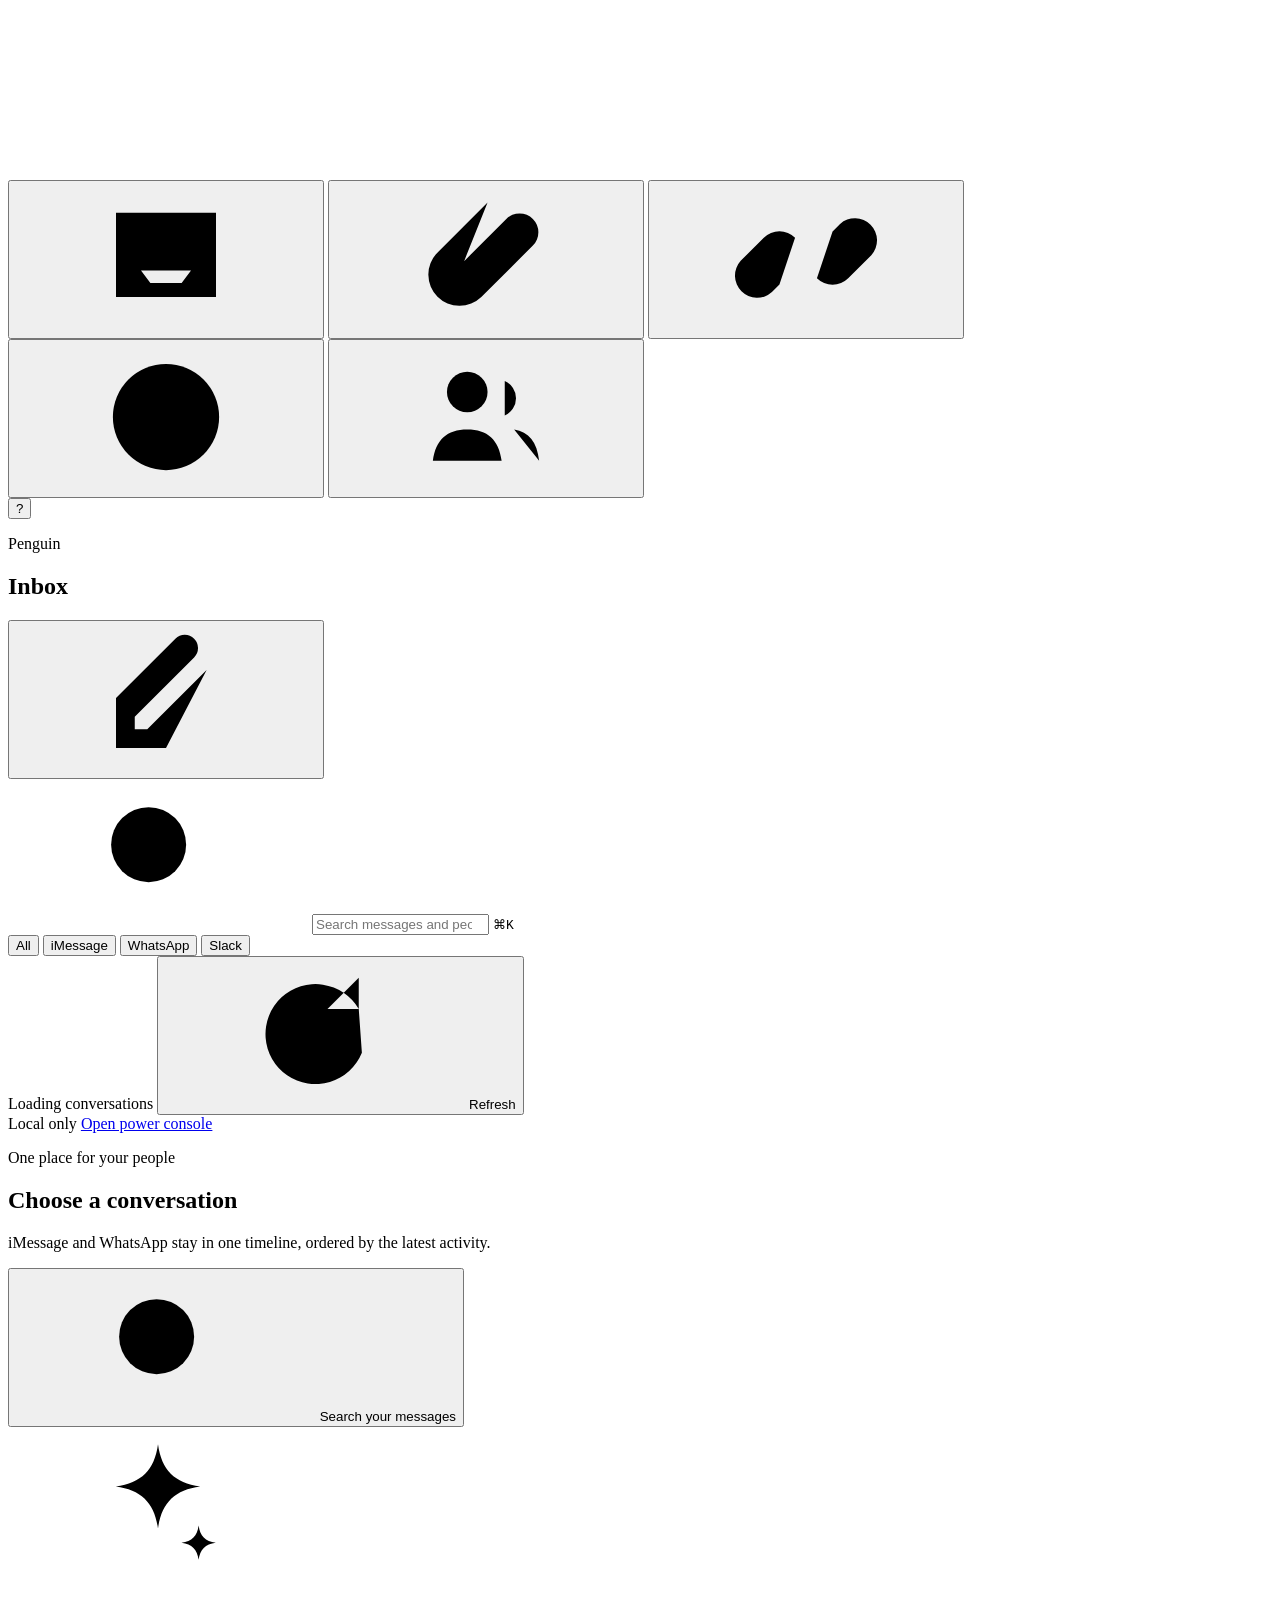
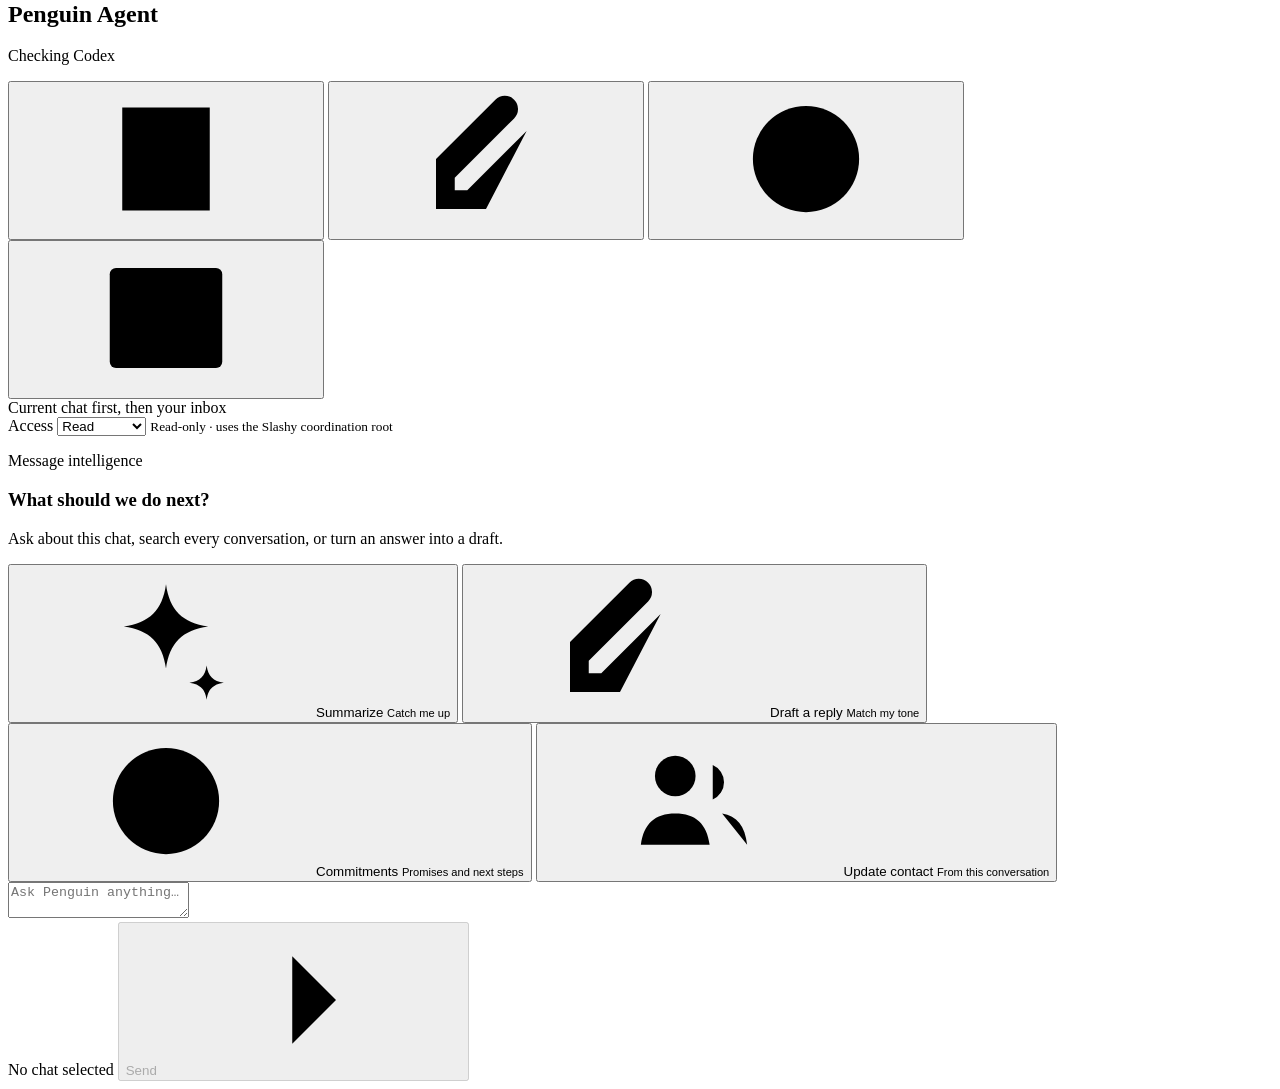
==== commit 1888a122: "feat(inbox): add conversation activity log" ====
--- a/server/ui/inbox.html
+++ b/server/ui/inbox.html
@@ -330,6 +330,9 @@
             </div>
           </div>
           <div class="agent-header-actions">
+            <button class="icon-button agent-header-button" id="actionLogButton" type="button" title="Conversation activity" aria-label="Show conversation activity" aria-pressed="false">
+              <svg><use href="#i-note"></use></svg>
+            </button>
             <button class="icon-button agent-header-button" id="newAgentChatButton" type="button" title="New agent chat" aria-label="Start a new Penguin Agent chat">
               <svg><use href="#i-compose"></use></svg>
             </button>
@@ -429,6 +432,41 @@
             </button>
           </div>
         </div>
+
+        <section class="action-log-pane" id="actionLogPane" hidden aria-label="Conversation activity">
+          <header class="action-log-intro">
+            <div>
+              <p class="agent-eyebrow">Conversation memory</p>
+              <h3>Activity</h3>
+              <p id="actionLogContext">Choose a conversation to see what happened.</p>
+            </div>
+            <button class="text-button" id="closeActionLogButton" type="button">Back to Agent</button>
+          </header>
+
+          <form class="action-log-form" id="actionLogForm">
+            <label>
+              <span>Log an action</span>
+              <select id="actionLogType" aria-label="Action type">
+                <option value="manual_note">Note</option>
+                <option value="email_sent">Email sent</option>
+                <option value="call_logged">Call</option>
+                <option value="meeting_logged">Meeting</option>
+                <option value="task_completed">Task done</option>
+              </select>
+            </label>
+            <textarea id="actionLogSummary" rows="3" maxlength="500" placeholder="What happened?" aria-label="Action summary"></textarea>
+            <div class="action-log-form-footer">
+              <label>
+                <span>When</span>
+                <input id="actionLogOccurredAt" type="datetime-local" aria-label="Action date and time" />
+              </label>
+              <button class="agent-send-button" id="addActionLogButton" type="submit">Add</button>
+            </div>
+            <p class="action-log-form-status" id="actionLogStatus" aria-live="polite"></p>
+          </form>
+
+          <div class="action-log-list" id="actionLogList" aria-live="polite"></div>
+        </section>
 
         <div class="agent-composer">
           <textarea id="agentQuestion" rows="2" placeholder="Ask Penguin anything…" aria-label="Ask Penguin Agent"></textarea>
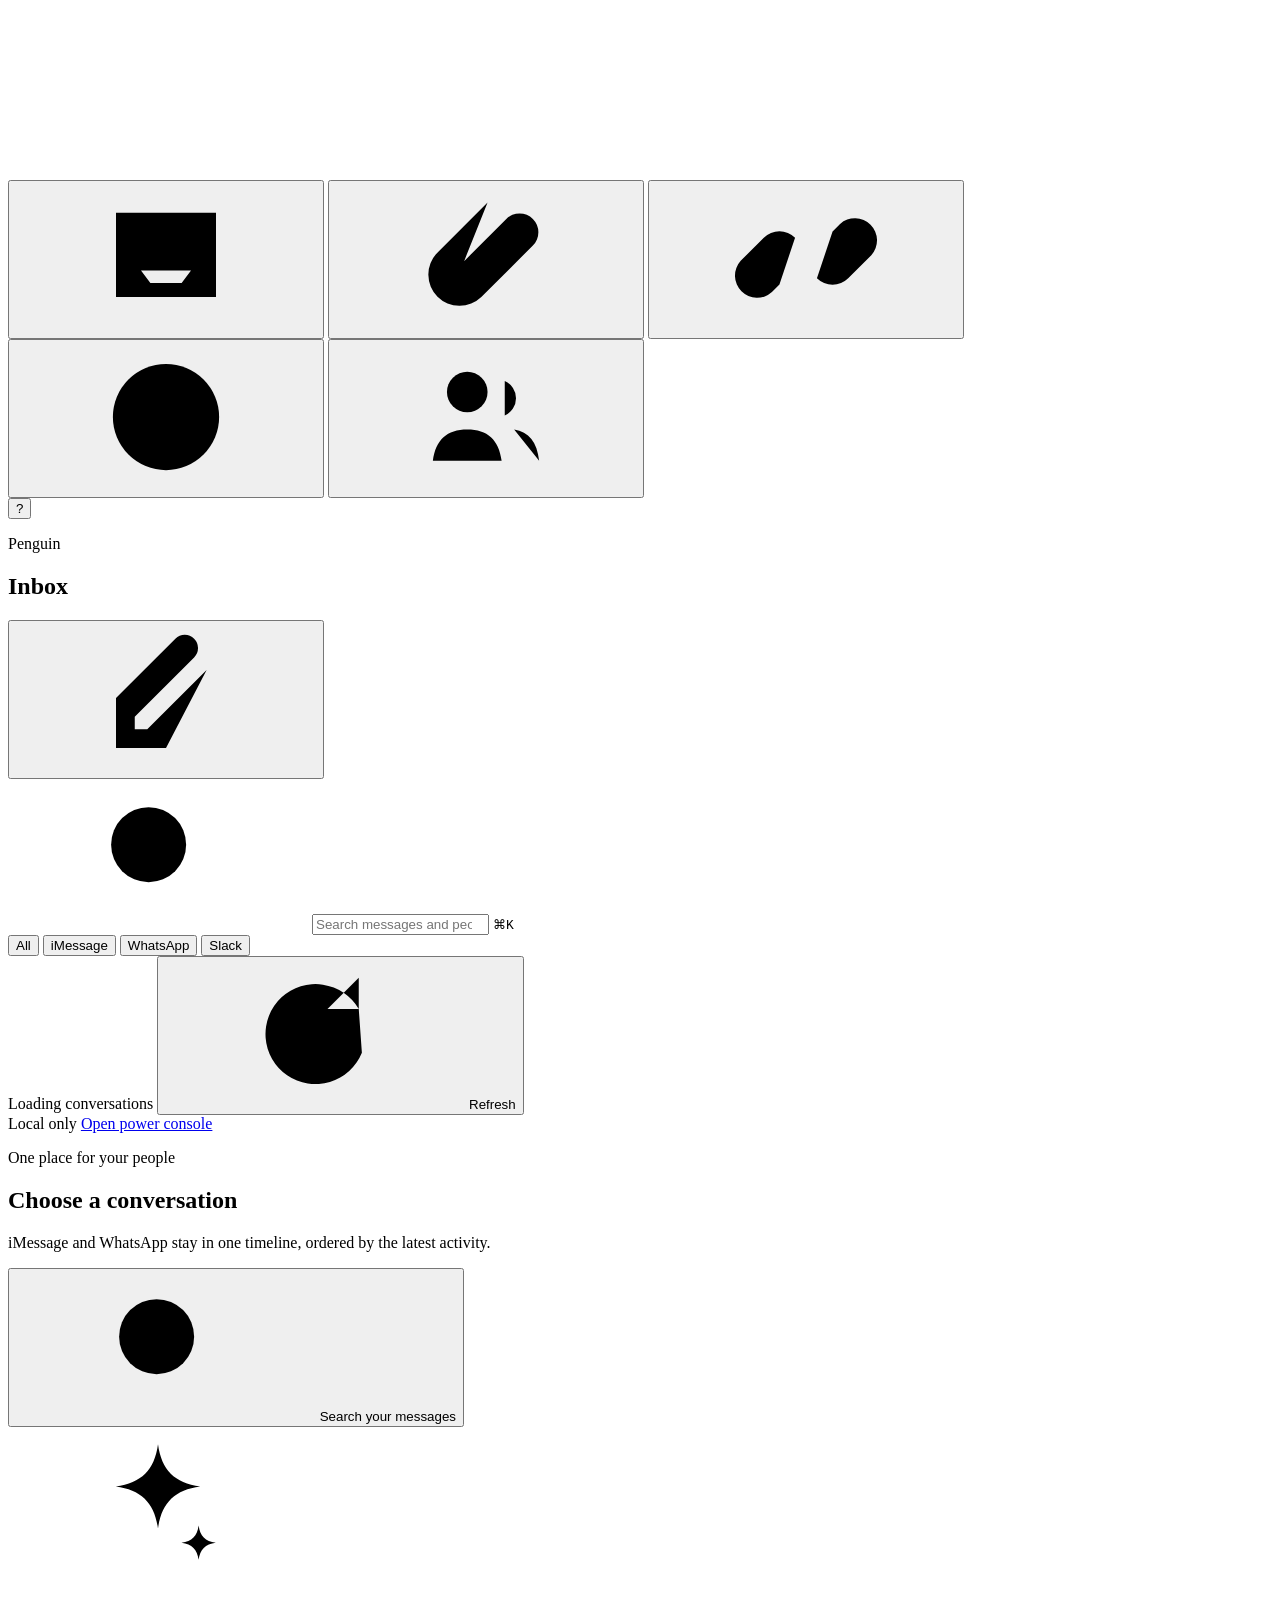
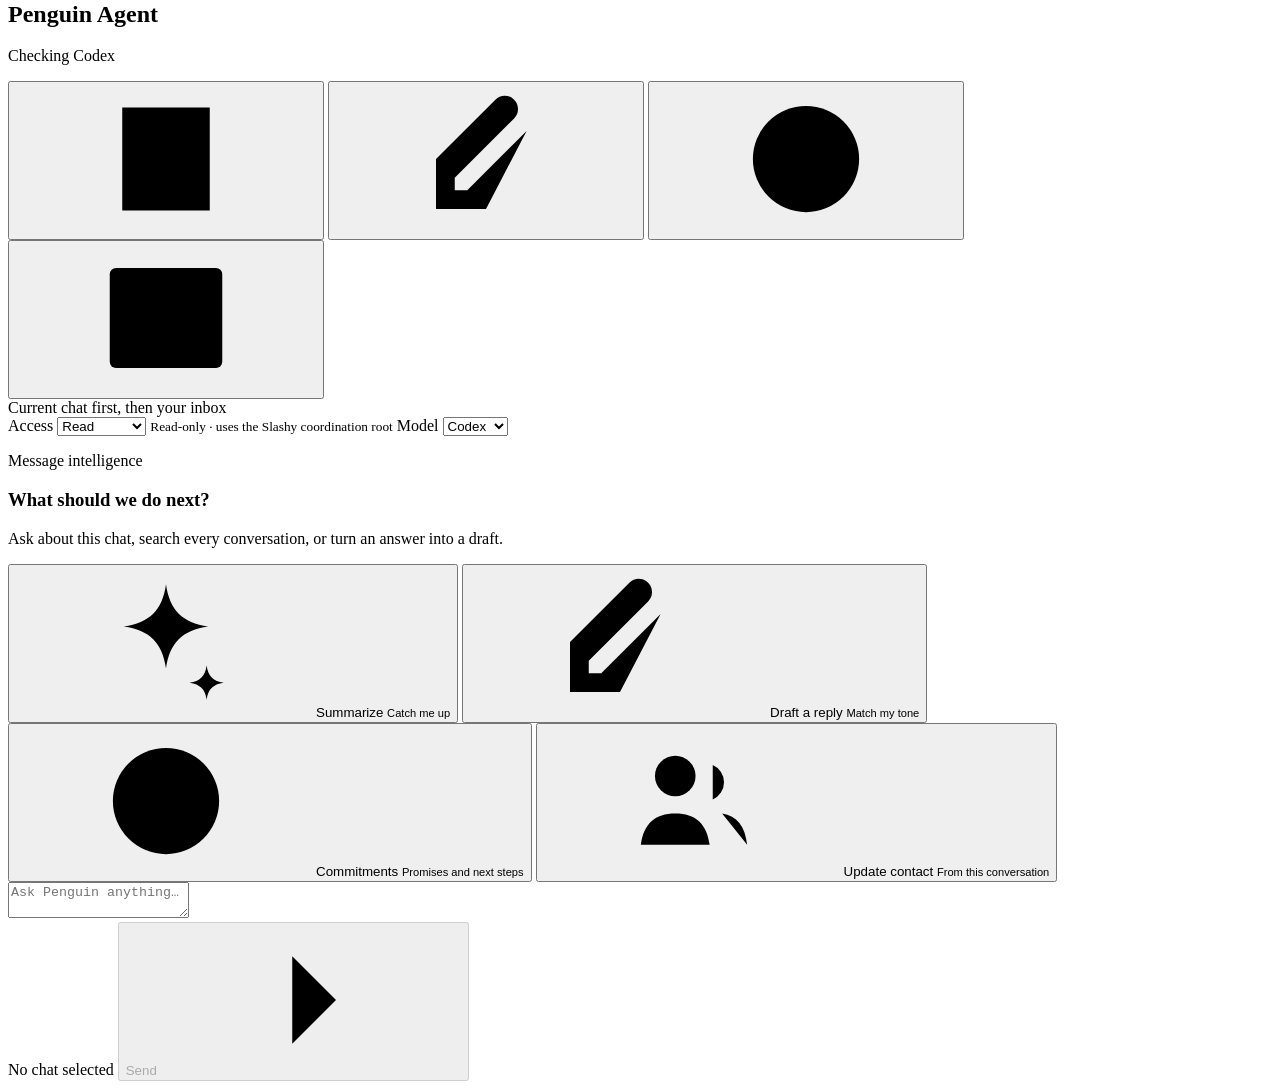
==== commit 751bfddd: "feat: full-history message search and tool-using AI sidebar Search: Penguin's cache only holds recen" ====
--- a/server/ui/inbox.html
+++ b/server/ui/inbox.html
@@ -314,7 +314,7 @@
             </div>
             <div class="composer-meta">
               <span id="composerStatus">Messages never leave this Mac except through their original service.</span>
-              <span><kbd>↵</kbd> send · <kbd>⌘⇧↵</kbd> now · <kbd>⌘⇧L</kbd> later</span>
+              <span><kbd>↵</kbd> send · <kbd>⌘⇧↵</kbd> now · <kbd>⌘⇧L</kbd> later · <kbd>:</kbd> emoji</span>
             </div>
           </div>
         </div>
@@ -359,6 +359,13 @@
                 <option value="yolo">Full access</option>
               </select>
               <small id="agentModeHelp">Read-only · uses the Slashy coordination root</small>
+            </label>
+            <label class="agent-workspace-mode">
+              <span>Model</span>
+              <select id="agentEngineSelect" aria-label="Penguin Agent model">
+                <option value="codex">Codex</option>
+                <option value="claude">Claude</option>
+              </select>
             </label>
           </section>
 
@@ -742,13 +749,19 @@
         </header>
         <div class="schedule-dialog-body">
           <label>
-            <span>Send at</span>
-            <input id="scheduleAt" type="datetime-local" required />
+            <span>When</span>
+            <input id="scheduleWhen" type="text" autocomplete="off" spellcheck="false" placeholder="tom 9am · 2h · fri 3pm · nov 20 · tonight" aria-describedby="scheduleWhenHint" />
           </label>
+          <div class="schedule-options" id="scheduleOptions" role="listbox" aria-label="Send time"></div>
+          <details class="schedule-exact">
+            <summary>Exact date &amp; time</summary>
+            <input id="scheduleAt" type="datetime-local" aria-label="Exact send time" />
+          </details>
           <div class="schedule-preview" id="schedulePreview"></div>
           <p>Penguin stores this locally and retries automatically if the provider is offline.</p>
         </div>
         <div class="conversation-meta-actions">
+          <span class="label-picker-hint" id="scheduleWhenHint"><kbd>1–9</kbd> pick · <kbd>↑↓</kbd> move · <kbd>↵</kbd> schedule</span>
           <button class="secondary-button" type="button" id="cancelScheduleButton">Cancel</button>
           <button class="agent-send-button" type="submit" id="confirmScheduleButton">Add to queue</button>
         </div>
@@ -865,6 +878,8 @@
     <script src="/penguin-connect/ui/list-windowing.js"></script>
     <script src="/penguin-connect/ui/media-preview-queue.js"></script>
     <script src="/penguin-connect/ui/workspace-cache-policy.js"></script>
+    <script src="/penguin-connect/ui/schedule-time.js"></script>
+    <script src="/penguin-connect/ui/emoji-shortcodes.js"></script>
     <script src="/penguin-connect/ui/agent-history.js"></script>
     <script src="/penguin-connect/ui/inbox.js"></script>
   </body>
